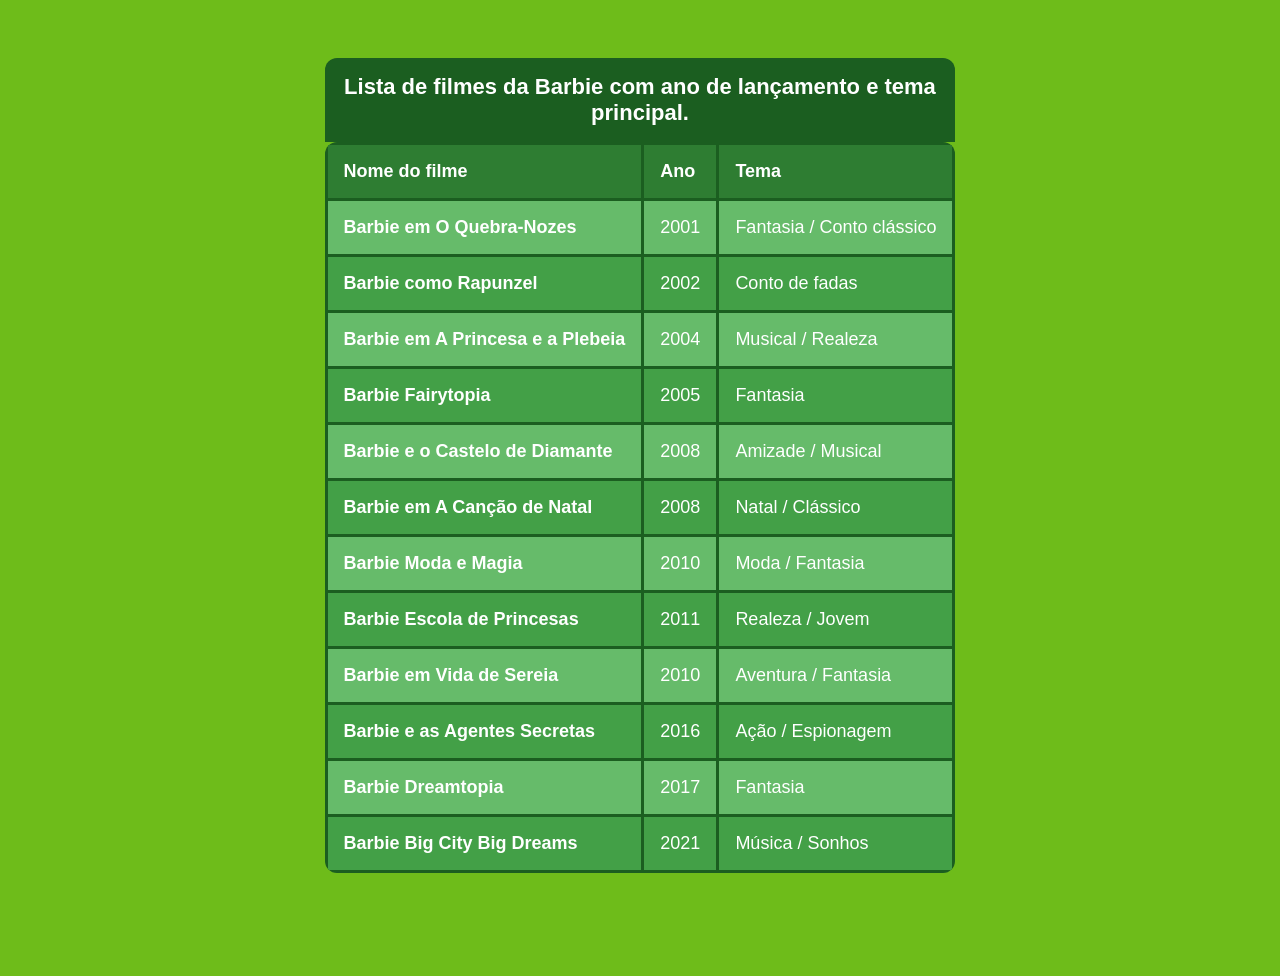
==== tabela.html @ 9dfd7171 "Adição de tabela" ====
<!DOCTYPE html>
<html lang="pt-BR">
<head>
  <meta charset="UTF-8" />
  <meta name="viewport" content="width=device-width, initial-scale=1.0" />
  <title>Tabela Acessível - Filmes da Barbie</title>
  <link rel="stylesheet" href="style.css">
</head>
<body>

  <main id="conteudo-principal" class="container">

    <section aria-labelledby="titulo-tabela">

<table class="tabela-acessivel tabela-grande">
  <caption>
    Lista de filmes da Barbie com ano de lançamento e tema principal.
  </caption>
  <thead>
    <tr>
      <th scope="col">Nome do filme</th>
      <th scope="col">Ano</th>
      <th scope="col">Tema</th>
    </tr>
  </thead>
  <tbody>
    <tr>
      <th scope="row">Barbie em O Quebra-Nozes</th>
      <td>2001</td>
      <td>Fantasia / Conto clássico</td>
    </tr>
    <tr>
      <th scope="row">Barbie como Rapunzel</th>
      <td>2002</td>
      <td>Conto de fadas</td>
    </tr>
    <tr>
      <th scope="row">Barbie em A Princesa e a Plebeia</th>
      <td>2004</td>
      <td>Musical / Realeza</td>
    </tr>
    <tr>
      <th scope="row">Barbie Fairytopia</th>
      <td>2005</td>
      <td>Fantasia</td>
    </tr>
    <tr>
      <th scope="row">Barbie e o Castelo de Diamante</th>
      <td>2008</td>
      <td>Amizade / Musical</td>
    </tr>
    <tr>
      <th scope="row">Barbie em A Canção de Natal</th>
      <td>2008</td>
      <td>Natal / Clássico</td>
    </tr>
    <tr>
      <th scope="row">Barbie Moda e Magia</th>
      <td>2010</td>
      <td>Moda / Fantasia</td>
    </tr>
    <tr>
      <th scope="row">Barbie Escola de Princesas</th>
      <td>2011</td>
      <td>Realeza / Jovem</td>
    </tr>
    <tr>
      <th scope="row">Barbie em Vida de Sereia</th>
      <td>2010</td>
      <td>Aventura / Fantasia</td>
    </tr>
    <tr>
      <th scope="row">Barbie e as Agentes Secretas</th>
      <td>2016</td>
      <td>Ação / Espionagem</td>
    </tr>
    <tr>
      <th scope="row">Barbie Dreamtopia</th>
      <td>2017</td>
      <td>Fantasia</td>
    </tr>
    <tr>
      <th scope="row">Barbie Big City Big Dreams</th>
      <td>2021</td>
      <td>Música / Sonhos</td>
    </tr>
  </tbody>
</table>

    </section>
  </main>

</body>
</html>
---- style.css ----
body {
  font-family: Arial, sans-serif;
  background: #6ebc1a;
  display: flex;
  flex-direction: column;
  align-items: center;
  padding: 30px 20px;
  min-height: 100vh;
}

h1 {
  color: white;
  font-size: 36px;
  margin-bottom: 24px;
}

form {
  background: white;
  padding: 32px;
  border-radius: 12px;
  width: 100%;
  max-width: 500px;
  display: flex;
  flex-direction: column;
  gap: 6px;
}

label {
  font-weight: bold;
  color: #004d40;
  margin-top: 10px;
}

input[type="text"],
input[type="email"],
input[type="tel"],
select {
  padding: 10px;
  border: 1px solid #ccc;
  border-radius: 6px;
  font-size: 15px;
  width: 100%;
}

input:focus,
select:focus {
  border-color: #00796b;
  outline: none;
}

.radio-grupo {
  display: flex;
  gap: 20px;
}

.radio-grupo label {
  font-weight: normal;
  color: #333;
  display: flex;
  align-items: center;
  gap: 6px;
  margin-top: 0;
}

.erro {
  color: red;
  font-size: 13px;
  display: none;
}

.erro.visivel {
  display: block;
}

button {
  margin-top: 20px;
  padding: 12px;
  background: #092c01;
  color: white;
  font-size: 16px;
  font-weight: bold;
  border: none;
  border-radius: 8px;
  cursor: pointer;
}

button:hover {
  background: #27500a;
}

#sucesso {
  display: none;
  color: green;
  font-weight: bold;
  text-align: center;
  margin-top: 10px;
}

fieldset {
  border: none;
  padding: 0;
  margin: 0;
  display: flex;
  flex-direction: column;
}

legend {
  font-weight: bold;
  color: #004d40;
  margin-top: 16px;
  margin-bottom: 4px;
}

fieldset + fieldset {
  margin-top: 10px;
}

.tabela-acessivel {
  width: 100%;
  max-width: 1000px;
  border-collapse: separate; 
  border-spacing: 3px; 
  background: #1b5e20; 
  border-radius: 12px;
  overflow: hidden;
  margin-top: 20px;
  font-size: 18px;
}

.tabela-acessivel caption {
  background: #1b5e20;
  color: #ffffff;
  font-weight: bold;
  padding: 16px;
  text-align: center;
  font-size: 22px;
}

.tabela-acessivel thead th {
  background: #2e7d32;
  color: #ffffff;
  padding: 16px;
  text-align: left;
}

.tabela-acessivel th,
.tabela-acessivel td {
  background: #66bb6a;
  color: #ffffff;
  padding: 16px;
  text-align: left;
}

.tabela-acessivel tbody tr:nth-child(even) th,
.tabela-acessivel tbody tr:nth-child(even) td {
  background: #43a047;
}

.tabela-acessivel tbody tr:hover th,
.tabela-acessivel tbody tr:hover td {
  background: #1b5e20;
}
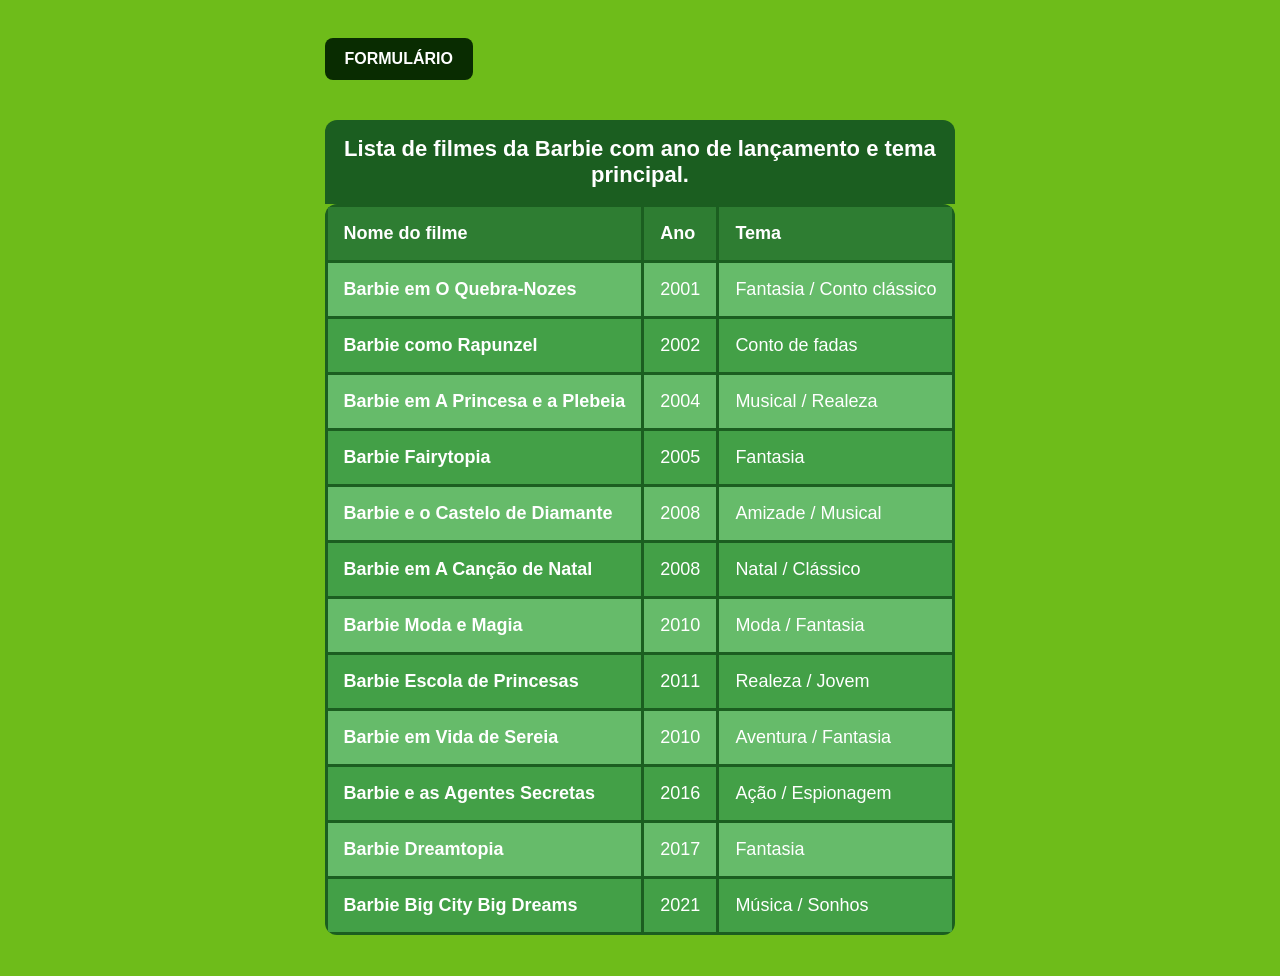
==== commit b1d1e537: "Adição de botões redirecionando para cada parte" ====
--- a/tabela.html
+++ b/tabela.html
@@ -9,6 +9,14 @@
 <body>
 
   <main id="conteudo-principal" class="container">
+
+    <a href="index.html"
+   class="botao-link"
+   role="button"
+   aria-label="Ir para o formulário de cadastro"
+   title="Ir para o formulário">
+  FORMULÁRIO
+</a>
 
     <section aria-labelledby="titulo-tabela">
 
--- a/style.css
+++ b/style.css
@@ -159,4 +159,27 @@
 .tabela-acessivel tbody tr:hover th,
 .tabela-acessivel tbody tr:hover td {
   background: #1b5e20;
+}
+
+.botao-link {
+  display: inline-block;
+  margin-bottom: 20px;
+  padding: 12px 20px;
+  background: #092c01;
+  color: #ffffff;
+  font-weight: bold;
+  text-decoration: none;
+  border-radius: 8px;
+  text-align: center;
+  cursor: pointer;
+}
+
+.botao-link:hover,
+.botao-link:focus {
+  background: #27500a;
+  outline: none;
+}
+
+.botao-link:focus {
+  box-shadow: 0 0 0 3px rgba(0, 121, 107, 0.4);
 }
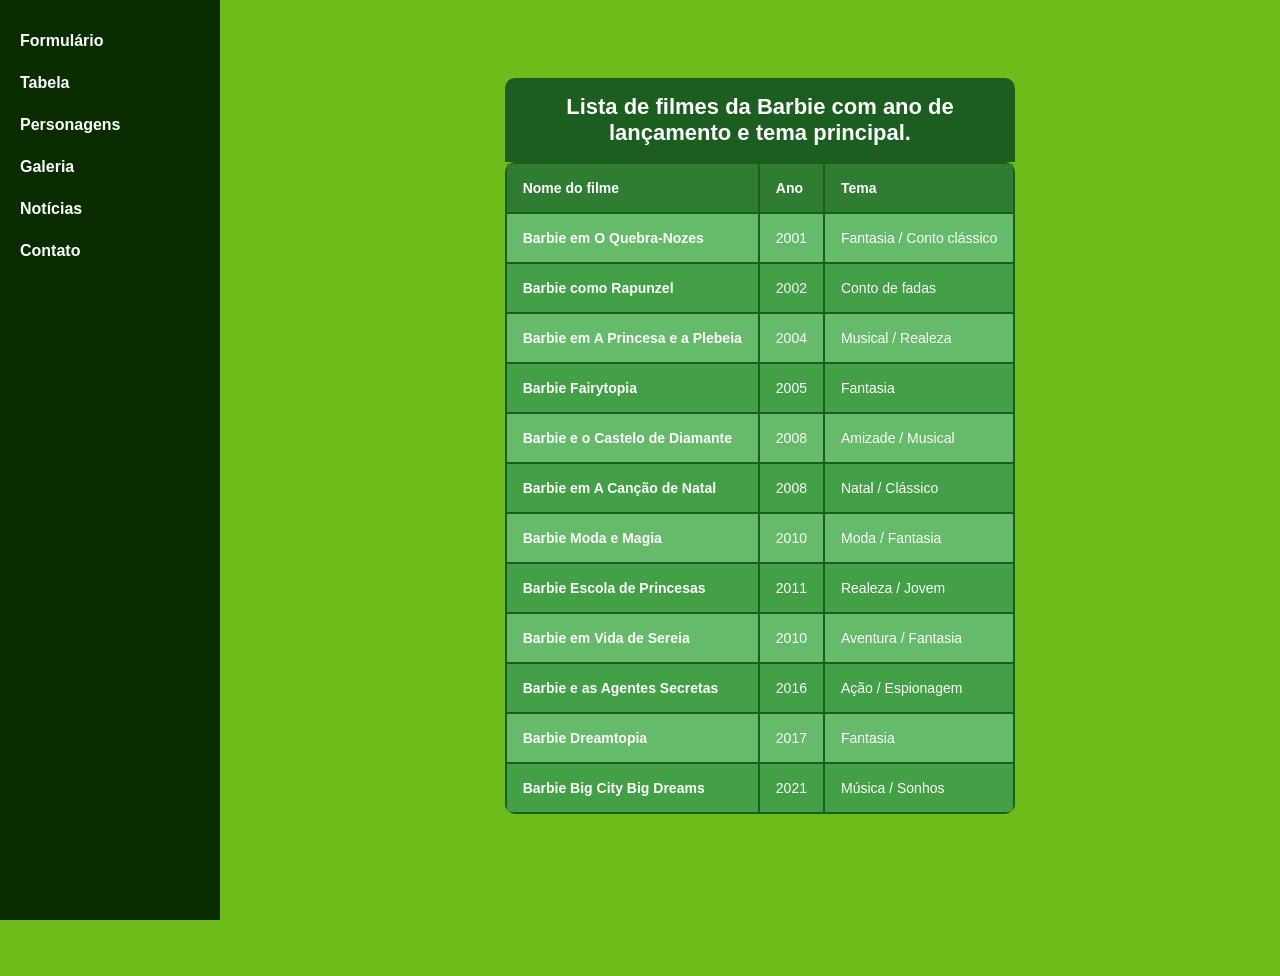
==== commit 1626a5d5: "Adição dos navs acessíveis na tabela" ====
--- a/tabela.html
+++ b/tabela.html
@@ -7,16 +7,17 @@
   <link rel="stylesheet" href="style.css">
 </head>
 <body>
-
+  <nav class="nav-vertical" aria-label="Menu principal">
+  <ul>
+    <li><a href="index.html">Formulário</a></li>
+    <li><a href="tabela.html">Tabela</a></li>
+    <li><a href="#">Personagens</a></li>
+    <li><a href="#">Galeria</a></li>
+    <li><a href="#">Notícias</a></li>
+    <li><a href="#">Contato</a></li>
+  </ul>
+</nav>
   <main id="conteudo-principal" class="container">
-
-    <a href="index.html"
-   class="botao-link"
-   role="button"
-   aria-label="Ir para o formulário de cadastro"
-   title="Ir para o formulário">
-  FORMULÁRIO
-</a>
 
     <section aria-labelledby="titulo-tabela">
 
--- a/style.css
+++ b/style.css
@@ -161,25 +161,48 @@
   background: #1b5e20;
 }
 
-.botao-link {
-  display: inline-block;
-  margin-bottom: 20px;
+.nav-vertical {
+  position: fixed;
+  top: 0;
+  left: 0;
+  width: 220px;
+  height: 100vh;
+  background: #092c01;
+  padding-top: 20px;
+}
+
+.nav-vertical ul {
+  list-style: none;
+  padding: 0;
+  margin: 0;
+}
+
+.nav-vertical a {
+  display: block;
   padding: 12px 20px;
-  background: #092c01;
-  color: #ffffff;
-  font-weight: bold;
+  color: white;
   text-decoration: none;
-  border-radius: 8px;
-  text-align: center;
-  cursor: pointer;
-}
-
-.botao-link:hover,
-.botao-link:focus {
+  font-weight: bold;
+}
+
+.nav-vertical a:hover,
+.nav-vertical a:focus {
   background: #27500a;
-  outline: none;
-}
-
-.botao-link:focus {
-  box-shadow: 0 0 0 3px rgba(0, 121, 107, 0.4);
+}
+
+.container {
+  margin-left: 240px; 
+  padding: 20px;
+  display: block; 
+}
+.tabela-acessivel {
+  width: 100%;
+  max-width: 700px; 
+  border-collapse: separate;
+  border-spacing: 2px;
+  background: #1b5e20;
+  border-radius: 10px;
+  overflow: hidden;
+  margin-top: 20px;
+  font-size: 14px; /* texto menor */
 }
